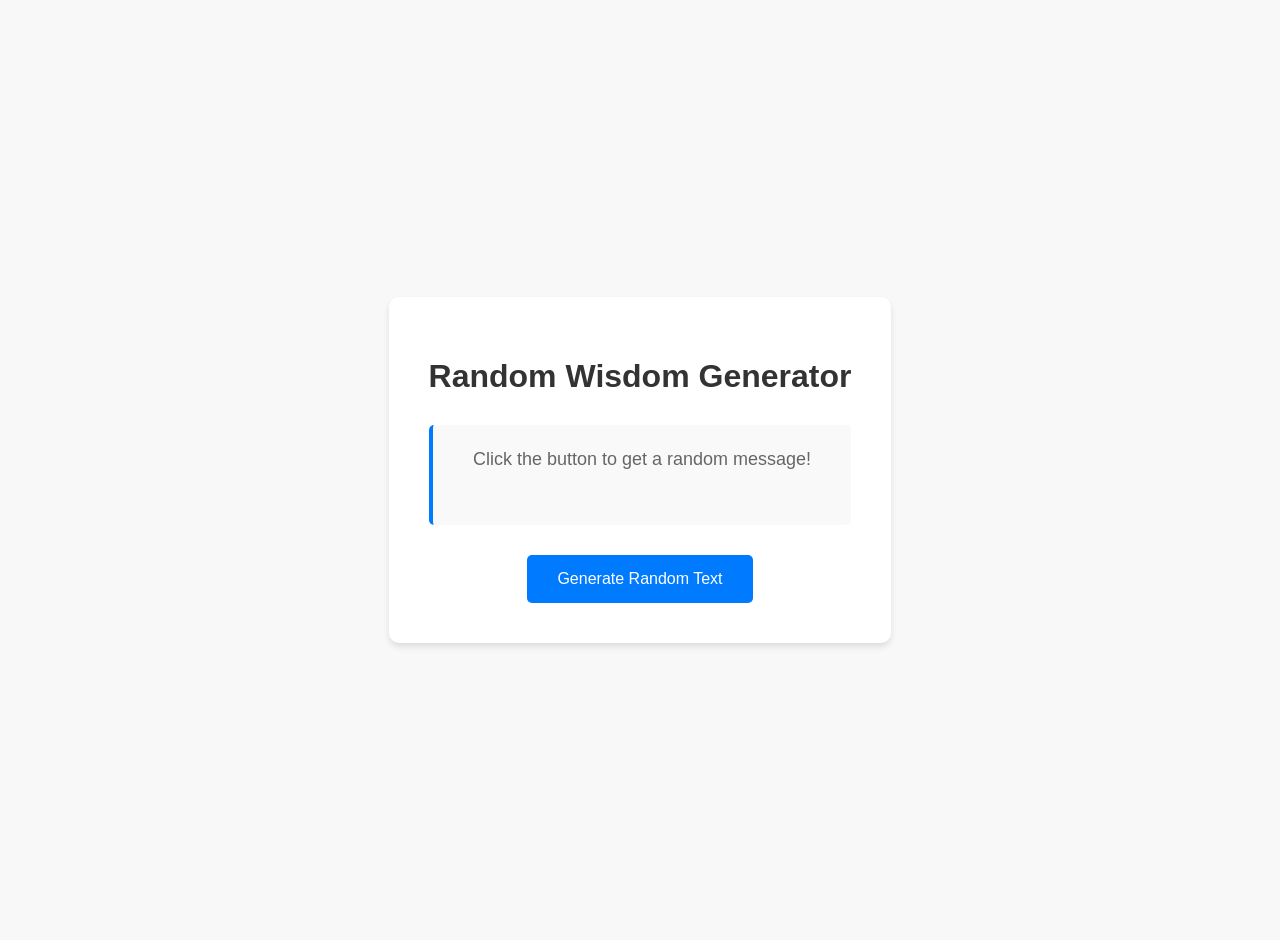
==== new york.html @ f2412e8f "Create new york.html" ====
<!DOCTYPE html>
<html lang="en">
<head>
    <meta charset="UTF-8">
    <meta name="viewport" content="width=device-width, initial-scale=1.0">
    <title>Random Text Generator</title>
    <style>
        body {
            font-family: 'Arial', sans-serif;
            background-color: #f8f8f8;
            display: flex;
            flex-direction: column;
            justify-content: center;
            align-items: center;
            min-height: 100vh;
            margin: 0;
            padding: 20px;
        }
        
        .container {
            text-align: center;
            max-width: 600px;
            background: white;
            padding: 40px;
            border-radius: 10px;
            box-shadow: 0 4px 6px rgba(0, 0, 0, 0.1);
        }
        
        h1 {
            color: #333;
            margin-bottom: 30px;
        }
        
        #randomText {
            font-size: 18px;
            line-height: 1.6;
            color: #666;
            margin: 30px 0;
            min-height: 60px;
            padding: 20px;
            background: #f9f9f9;
            border-radius: 5px;
            border-left: 4px solid #007bff;
        }
        
        #generateBtn {
            background-color: #007bff;
            color: white;
            border: none;
            padding: 15px 30px;
            font-size: 16px;
            border-radius: 5px;
            cursor: pointer;
            transition: background-color 0.3s ease;
        }
        
        #generateBtn:hover {
            background-color: #0056b3;
        }
        
        #generateBtn:active {
            transform: scale(0.98);
        }
        
        .fade-in {
            animation: fadeIn 0.5s ease-in;
        }
        
        @keyframes fadeIn {
            from { opacity: 0; transform: translateY(10px); }
            to { opacity: 1; transform: translateY(0); }
        }
    </style>
</head>
<body>
    <div class="container">
        <h1>Random Wisdom Generator</h1>
        <div id="randomText">Click the button to get a random message!</div>
        <button id="generateBtn">Generate Random Text</button>
    </div>

    <script>
        // Database of random texts (you can add as many as you want)
        const textDatabase = [
            "Design is not just what it looks like and feels like. Design is how it works.",
            "The best way to predict the future is to design it.",
            "Simplicity is the ultimate sophistication.",
            "Good design is as little design as possible.",
            "Design creates culture. Culture shapes values. Values determine the future.",
            "Art is the elimination of the unnecessary.",
            "Design is thinking made visual.",
            "Less is more.",
            "Form follows function.",
            "Design is a solution to a problem. Art is a question to a problem.",
            "Great design will not sell an inferior product, but it will enable a superior product to achieve its maximum potential.",
            "The details are not the details. They make the design.",
            "Design is where science and art break even.",
            "Good design is obvious. Great design is transparent.",
            "Design is not for philosophy — it's for life.",
            "Everything is designed. Few things are designed well.",
            "Design adds value faster than it adds costs.",
            "The function of design is letting design function.",
            "Design is intelligence made visible.",
            "Accessible design is good design."
        ];

        // Get DOM elements
        const textDisplay = document.getElementById('randomText');
        const generateButton = document.getElementById('generateBtn');

        // Function to generate random text
        function generateRandomText() {
            // Get random index from the database
            const randomIndex = Math.floor(Math.random() * textDatabase.length);
            const randomText = textDatabase[randomIndex];
            
            // Add fade-in animation
            textDisplay.classList.remove('fade-in');
            
            // Small delay to reset animation
            setTimeout(() => {
                textDisplay.textContent = randomText;
                textDisplay.classList.add('fade-in');
            }, 100);
        }

        // Add click event listener to button
        generateButton.addEventListener('click', generateRandomText);

        // Optional: Generate random text on page load
        // generateRandomText();
    </script>
</body>
</html>
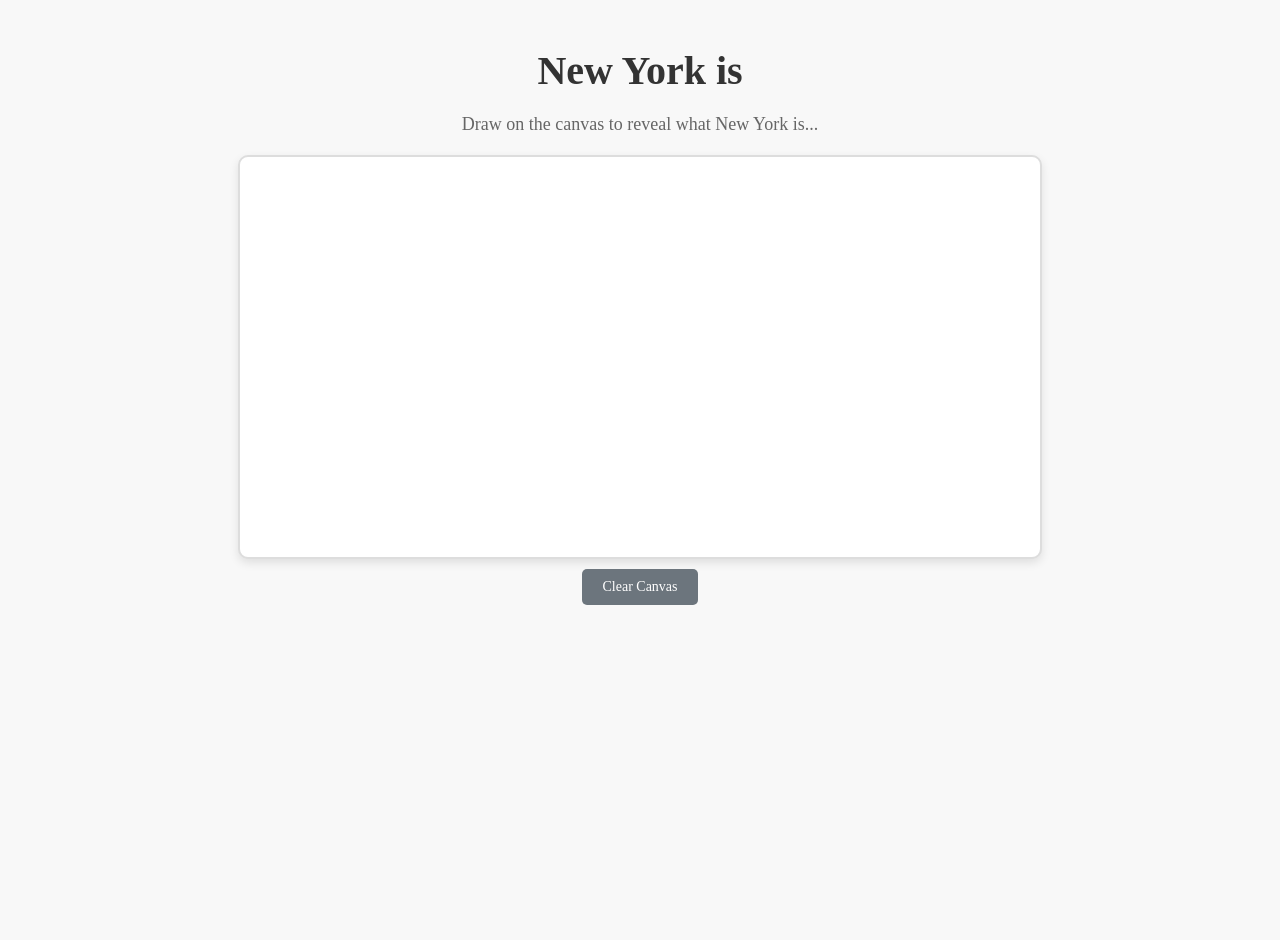
==== commit b1a3f526: "Update new york.html" ====
--- a/new york.html
+++ b/new york.html
@@ -3,132 +3,268 @@
 <head>
     <meta charset="UTF-8">
     <meta name="viewport" content="width=device-width, initial-scale=1.0">
-    <title>Random Text Generator</title>
+    <title>New York is</title>
     <style>
-        body {
-            font-family: 'Arial', sans-serif;
+        @import url('https://fonts.googleapis.com/css2?family=Playwrite+PL:wght@100..400&display=swap');
+    body {
+            font-family: 'Playwrite Polska', cursive;
             background-color: #f8f8f8;
-            display: flex;
-            flex-direction: column;
-            justify-content: center;
-            align-items: center;
-            min-height: 100vh;
             margin: 0;
             padding: 20px;
-        }
-        
-        .container {
-            text-align: center;
-            max-width: 600px;
-            background: white;
-            padding: 40px;
-            border-radius: 10px;
-            box-shadow: 0 4px 6px rgba(0, 0, 0, 0.1);
+            height: 100vh;
+            overflow: hidden;
+            cursor: crosshair;
         }
         
         h1 {
             color: #333;
-            margin-bottom: 30px;
+            text-align: center;
+            margin-bottom: 20px;
+            font-size: 2.5em;
+        }
+        
+        #drawingCanvas {
+            border: 2px solid #ddd;
+            background: white;
+            display: block;
+            margin: 0 auto;
+            border-radius: 10px;
+            box-shadow: 0 4px 10px rgba(0, 0, 0, 0.1);
         }
         
         #randomText {
-            font-size: 18px;
+            font-size: 24px;
             line-height: 1.6;
-            color: #666;
-            margin: 30px 0;
+            color: #333;
+            text-align: center;
+            margin: 20px 0;
             min-height: 60px;
             padding: 20px;
-            background: #f9f9f9;
-            border-radius: 5px;
-            border-left: 4px solid #007bff;
-        }
-        
-        #generateBtn {
-            background-color: #007bff;
+            font-weight: bold;
+        }
+        
+        #instructions {
+            text-align: center;
+            color: #666;
+            margin-bottom: 20px;
+            font-size: 18px;
+        }
+        
+        .fade-in {
+            animation: fadeIn 0.8s ease-in;
+        }
+        
+        @keyframes fadeIn {
+            from { opacity: 0; transform: translateY(20px); }
+            to { opacity: 1; transform: translateY(0); }
+        }
+        
+        #clearBtn {
+            display: block;
+            margin: 10px auto;
+            background-color: #6c757d;
             color: white;
             border: none;
-            padding: 15px 30px;
-            font-size: 16px;
+            padding: 10px 20px;
+            font-size: 14px;
             border-radius: 5px;
             cursor: pointer;
-            transition: background-color 0.3s ease;
-        }
-        
-        #generateBtn:hover {
-            background-color: #0056b3;
-        }
-        
-        #generateBtn:active {
-            transform: scale(0.98);
-        }
-        
-        .fade-in {
-            animation: fadeIn 0.5s ease-in;
-        }
-        
-        @keyframes fadeIn {
-            from { opacity: 0; transform: translateY(10px); }
-            to { opacity: 1; transform: translateY(0); }
+            font-family: 'Playwrite Polska', cursive;
+        }
+        
+        #clearBtn:hover {
+            background-color: #545b62;
         }
     </style>
 </head>
 <body>
-    <div class="container">
-        <h1>Random Wisdom Generator</h1>
-        <div id="randomText">Click the button to get a random message!</div>
-        <button id="generateBtn">Generate Random Text</button>
-    </div>
+    <h1>New York is</h1>
+    <div id="instructions">Draw on the canvas to reveal what New York is...</div>
+    
+    <canvas id="drawingCanvas" width="800" height="400"></canvas>
+    <button id="clearBtn">Clear Canvas</button>
+    
+    <div id="randomText"></div>
 
     <script>
-        // Database of random texts (you can add as many as you want)
+        // Database of "New York is..." completions
         const textDatabase = [
-            "Design is not just what it looks like and feels like. Design is how it works.",
-            "The best way to predict the future is to design it.",
-            "Simplicity is the ultimate sophistication.",
-            "Good design is as little design as possible.",
-            "Design creates culture. Culture shapes values. Values determine the future.",
-            "Art is the elimination of the unnecessary.",
-            "Design is thinking made visual.",
-            "Less is more.",
-            "Form follows function.",
-            "Design is a solution to a problem. Art is a question to a problem.",
-            "Great design will not sell an inferior product, but it will enable a superior product to achieve its maximum potential.",
-            "The details are not the details. They make the design.",
-            "Design is where science and art break even.",
-            "Good design is obvious. Great design is transparent.",
-            "Design is not for philosophy — it's for life.",
-            "Everything is designed. Few things are designed well.",
-            "Design adds value faster than it adds costs.",
-            "The function of design is letting design function.",
-            "Design is intelligence made visible.",
-            "Accessible design is good design."
+            "a city that never sleeps",
+            "where dreams come to life",
+            "a melting pot of cultures",
+            "the concrete jungle",
+            "where anything is possible",
+            "a symphony of chaos and beauty",
+            "home to 8 million stories",
+            "the city of endless possibilities",
+            "where art meets commerce",
+            "a place where strangers become neighbors",
+            "the heartbeat of America",
+            "where every corner has a story",
+            "a canvas for human ambition",
+            "the ultimate urban experience",
+            "where diversity is celebrated",
+            "a city built on dreams and determination",
+            "the crossroads of the world",
+            "where history and future collide",
+            "a place of constant reinvention",
+            "the epitome of urban energy"
         ];
 
-        // Get DOM elements
+        // Canvas setup
+        const canvas = document.getElementById('drawingCanvas');
+        const ctx = canvas.getContext('2d');
         const textDisplay = document.getElementById('randomText');
-        const generateButton = document.getElementById('generateBtn');
+        const clearButton = document.getElementById('clearBtn');
+        
+        let isDrawing = false;
+        let hasDrawn = false;
+        let drawingTimer = null;
+        let fadeTimer = null;
+        let drawingData = null; // Store the drawing to fade it
+
+        // Set up canvas for drawing
+        ctx.lineCap = 'round';
+        ctx.lineJoin = 'round';
+        ctx.lineWidth = 3;
+        ctx.strokeStyle = '#333';
 
         // Function to generate random text
         function generateRandomText() {
-            // Get random index from the database
+            if (hasDrawn) return; // Only show once per drawing session
+            
             const randomIndex = Math.floor(Math.random() * textDatabase.length);
             const randomText = textDatabase[randomIndex];
             
-            // Add fade-in animation
             textDisplay.classList.remove('fade-in');
             
-            // Small delay to reset animation
             setTimeout(() => {
                 textDisplay.textContent = randomText;
                 textDisplay.classList.add('fade-in');
+                hasDrawn = true;
+                
+                // Start fading the drawing after showing the text
+                startFading();
             }, 100);
         }
 
-        // Add click event listener to button
-        generateButton.addEventListener('click', generateRandomText);
-
-        // Optional: Generate random text on page load
-        // generateRandomText();
+        // Function to gradually fade the drawing
+        function startFading() {
+            // Store the current drawing
+            drawingData = ctx.getImageData(0, 0, canvas.width, canvas.height);
+            
+            let opacity = 1;
+            const fadeStep = 1 / (4000 / 50); // Fade over 4 seconds, 50ms intervals
+            
+            fadeTimer = setInterval(() => {
+                opacity -= fadeStep;
+                
+                if (opacity <= 0) {
+                    // Completely clear the canvas
+                    ctx.clearRect(0, 0, canvas.width, canvas.height);
+                    clearInterval(fadeTimer);
+                    // Reset for next drawing
+                    hasDrawn = false;
+                    textDisplay.textContent = '';
+                    return;
+                }
+                
+                // Clear canvas and redraw with reduced opacity
+                ctx.clearRect(0, 0, canvas.width, canvas.height);
+                ctx.globalAlpha = opacity;
+                ctx.putImageData(drawingData, 0, 0);
+                ctx.globalAlpha = 1; // Reset for future drawing
+            }, 50);
+        }
+
+        // Mouse events for desktop
+        canvas.addEventListener('mousedown', startDrawing);
+        canvas.addEventListener('mousemove', draw);
+        canvas.addEventListener('mouseup', stopDrawing);
+        canvas.addEventListener('mouseout', stopDrawing);
+
+        // Touch events for mobile
+        canvas.addEventListener('touchstart', handleTouch);
+        canvas.addEventListener('touchmove', handleTouch);
+        canvas.addEventListener('touchend', stopDrawing);
+
+        function startDrawing(e) {
+            isDrawing = true;
+            const rect = canvas.getBoundingClientRect();
+            ctx.beginPath();
+            ctx.moveTo(e.clientX - rect.left, e.clientY - rect.top);
+            
+            // Clear any existing timer
+            if (drawingTimer) {
+                clearTimeout(drawingTimer);
+            }
+        }
+
+        function draw(e) {
+            if (!isDrawing) return;
+            
+            const rect = canvas.getBoundingClientRect();
+            ctx.lineTo(e.clientX - rect.left, e.clientY - rect.top);
+            ctx.stroke();
+            
+            // Set timer to show text after user stops drawing for 1 second
+            if (drawingTimer) {
+                clearTimeout(drawingTimer);
+            }
+            drawingTimer = setTimeout(() => {
+                if (!hasDrawn) {
+                    generateRandomText();
+                }
+            }, 1000);
+        }
+
+        function stopDrawing() {
+            isDrawing = false;
+            ctx.beginPath();
+        }
+
+        function handleTouch(e) {
+            e.preventDefault();
+            const touch = e.touches[0];
+            const mouseEvent = new MouseEvent(e.type === 'touchstart' ? 'mousedown' : 
+                                            e.type === 'touchmove' ? 'mousemove' : 'mouseup', {
+                clientX: touch.clientX,
+                clientY: touch.clientY
+            });
+            canvas.dispatchEvent(mouseEvent);
+        }
+
+        // Clear canvas function
+        clearButton.addEventListener('click', () => {
+            ctx.clearRect(0, 0, canvas.width, canvas.height);
+            textDisplay.textContent = '';
+            hasDrawn = false;
+            if (drawingTimer) {
+                clearTimeout(drawingTimer);
+            }
+            if (fadeTimer) {
+                clearInterval(fadeTimer);
+            }
+        });
+
+        // Resize canvas for mobile
+        function resizeCanvas() {
+            const container = canvas.parentElement;
+            const maxWidth = Math.min(800, window.innerWidth - 40);
+            const maxHeight = Math.min(400, window.innerHeight * 0.5);
+            
+            canvas.width = maxWidth;
+            canvas.height = maxHeight;
+            
+            // Reset drawing styles after resize
+            ctx.lineCap = 'round';
+            ctx.lineJoin = 'round';
+            ctx.lineWidth = 3;
+            ctx.strokeStyle = '#333';
+        }
+
+        window.addEventListener('resize', resizeCanvas);
+        resizeCanvas(); // Initial resize
     </script>
 </body>
 </html>
